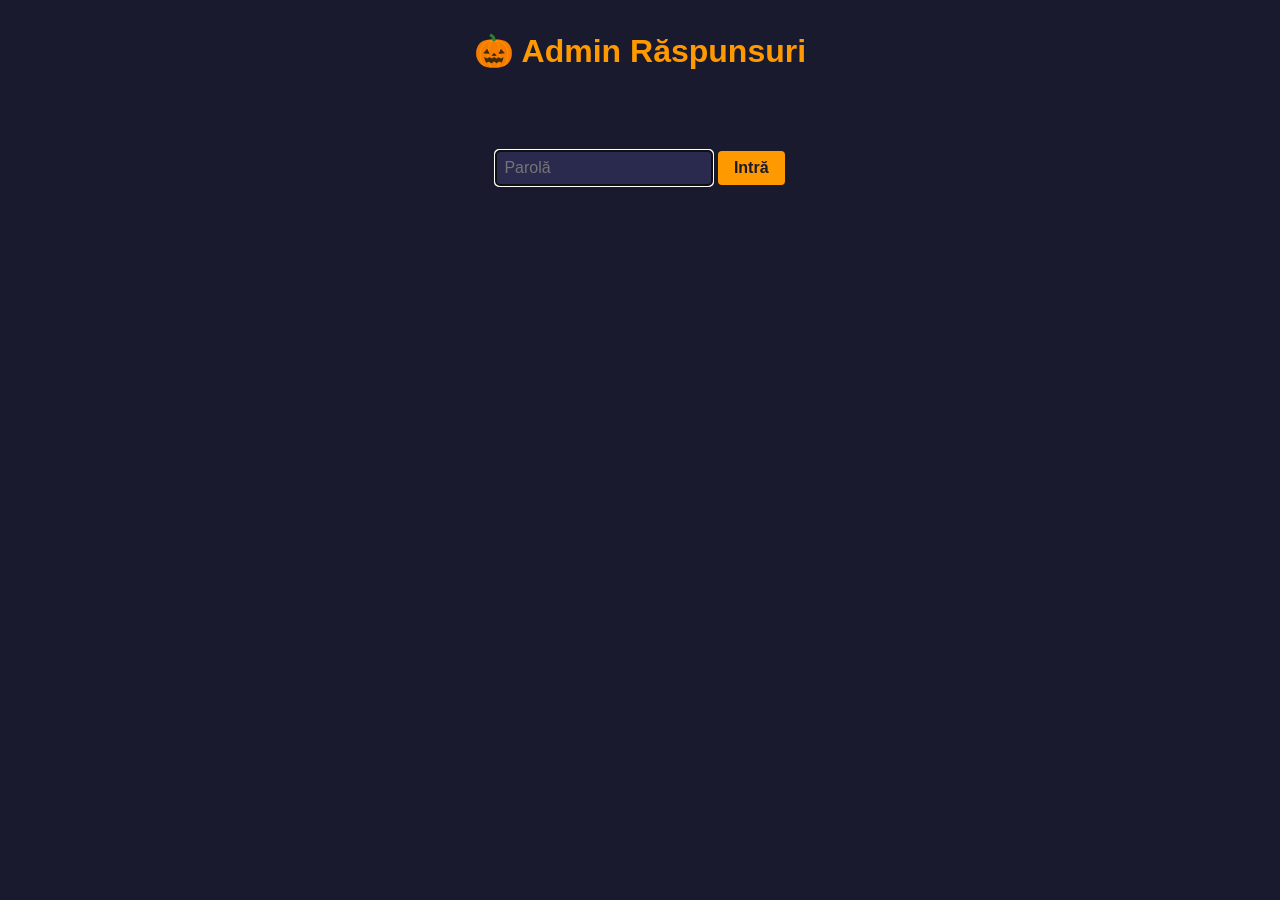
==== admin/index.html @ 21ca93f7 "Invitatie Halloween Party Briana 🎃 Co-Authored-By: Claude Opus 5.5 <noreply@anthropic.com>" ====
<!DOCTYPE html>
<html lang="ro">
<head>
    <meta charset="UTF-8">
    <meta name="viewport" content="width=device-width, initial-scale=1.0">
    <meta name="robots" content="noindex">
    <title>Admin — Ziua Brianei</title>
    <style>
        * { box-sizing: border-box; margin: 0; padding: 0; font-family: -apple-system, BlinkMacSystemFont, 'Segoe UI', Roboto, sans-serif; }
        body { background: #1a1a2e; color: #fff; padding: 2rem 1rem; }
        .container { max-width: 900px; margin: 0 auto; }
        h1 { margin-bottom: 1.5rem; color: #ff9900; text-align: center; }

        #loginBlock { text-align: center; margin-top: 5rem; }
        #loginBlock input { padding: 0.5rem; font-size: 1rem; border-radius: 4px; border: 1px solid #ff9900; background: #2a2a4e; color: white; }
        #loginBlock button { padding: 0.5rem 1rem; font-size: 1rem; border-radius: 4px; border: none; background: #ff9900; color: #1a1a2e; cursor: pointer; font-weight: bold; }
        #loginErr { color: #ef4444; margin-top: 1rem; display: none; }

        #adminBlock { display: none; }

        .stats { display: flex; gap: 0.8rem; margin-bottom: 1rem; flex-wrap: wrap; }
        .stat { flex: 1; min-width: 120px; background: rgba(255,153,0,0.08); border: 1px solid rgba(255,153,0,0.25); border-radius: 8px; padding: 0.8rem; text-align: center; }
        .stat b { display: block; font-size: 1.8rem; color: #ff9900; }
        .stat span { font-size: 0.8rem; opacity: 0.7; }

        .table-wrap { overflow-x: auto; }
        table { width: 100%; border-collapse: collapse; background: rgba(255,255,255,0.05); border-radius: 8px; overflow: hidden; }
        th, td { padding: 0.8rem; text-align: left; border-bottom: 1px solid rgba(255,255,255,0.1); vertical-align: middle; }
        th { background: rgba(0,0,0,0.3); color: #ff9900; white-space: nowrap; }
        td.num { text-align: center; }

        .btn { padding: 0.4rem 0.8rem; border: none; border-radius: 4px; cursor: pointer; font-size: 0.85rem; font-weight: bold; margin: 0.1rem; }
        .btn-edit { background: #3b82f6; color: white; }
        .btn-del { background: #ef4444; color: white; }
        .btn-save { background: #10b981; color: white; }
        .btn-cancel { background: #6b7280; color: white; }

        .edit-mode { padding: 0.3rem; width: 100%; background: #2a2a4e; border: 1px solid #ff9900; color: white; border-radius: 4px; }
        input.edit-mode[type=number] { width: 4rem; }

        #statusMsg { text-align: center; margin-bottom: 1rem; font-weight: bold; min-height: 1.2em; }
    </style>
</head>
<body>

<div class="container">
    <h1>🎃 Admin Răspunsuri</h1>

    <form id="loginBlock">
        <input type="password" id="passInput" placeholder="Parolă" autofocus>
        <button type="submit">Intră</button>
        <p id="loginErr">Parolă incorectă!</p>
    </form>

    <div id="adminBlock">
        <div class="stats">
            <div class="stat"><b id="sFam">0</b><span>Înscrieri „Vin”</span></div>
            <div class="stat"><b id="sAd">0</b><span>Adulți</span></div>
            <div class="stat"><b id="sKid">0</b><span>Copii</span></div>
            <div class="stat"><b id="sTot">0</b><span>Total persoane</span></div>
        </div>
        <div id="statusMsg"></div>
        <div class="table-wrap">
            <table>
                <thead>
                    <tr>
                        <th>Nr.</th>
                        <th>Nume</th>
                        <th>Răspuns</th>
                        <th>Adulți</th>
                        <th>Copii</th>
                        <th>Mesaj</th>
                        <th>Acțiuni</th>
                    </tr>
                </thead>
                <tbody id="tableBody"></tbody>
            </table>
        </div>
    </div>
</div>

<script src="../db.js"></script>
<script>
    let currentData = [];
    let editingIndex = -1;

    document.getElementById('loginBlock').addEventListener('submit', e => {
        e.preventDefault();
        if (document.getElementById('passInput').value === 'briana') {
            document.getElementById('loginBlock').style.display = 'none';
            document.getElementById('adminBlock').style.display = 'block';
            loadData();
        } else {
            document.getElementById('loginErr').style.display = 'block';
        }
    });

    function status(text, color) {
        const m = document.getElementById('statusMsg');
        m.textContent = text;
        m.style.color = color;
    }

    async function loadData() {
        status('Se încarcă...', '#ff9900');
        try {
            currentData = (await loadGuests()).data;
            status('', '');
            renderTable();
        } catch (e) {
            console.error(e);
            status('Eroare la încărcare!', '#ef4444');
        }
    }

    function renderStats() {
        const t = totals(currentData);
        document.getElementById('sFam').textContent = t.families;
        document.getElementById('sAd').textContent = t.adults;
        document.getElementById('sKid').textContent = t.kids;
        document.getElementById('sTot').textContent = t.adults + t.kids;
    }

    function renderTable() {
        renderStats();
        const tbody = document.getElementById('tableBody');
        if (!currentData.length) {
            tbody.innerHTML = '<tr><td colspan="7" style="text-align:center;">Niciun răspuns încă.</td></tr>';
            return;
        }
        tbody.innerHTML = currentData.map((item, i) => {
            if (i === editingIndex) {
                return `<tr>
                    <td>${i + 1}</td>
                    <td><input type="text" id="editName" class="edit-mode" value="${esc(item.name)}"></td>
                    <td>
                        <select id="editResp" class="edit-mode">
                            <option value="yes" ${item.response === 'yes' ? 'selected' : ''}>Vin!</option>
                            <option value="no" ${item.response !== 'yes' ? 'selected' : ''}>Nu pot</option>
                        </select>
                    </td>
                    <td class="num"><input type="number" min="0" max="15" id="editAdults" class="edit-mode" value="${item.adults || 0}"></td>
                    <td class="num"><input type="number" min="0" max="15" id="editKids" class="edit-mode" value="${item.kids || 0}"></td>
                    <td><input type="text" id="editMsg" class="edit-mode" value="${esc(item.message || '')}"></td>
                    <td>
                        <button class="btn btn-save" onclick="saveEdit(${i})">Salvează</button>
                        <button class="btn btn-cancel" onclick="cancelEdit()">Anulează</button>
                    </td>
                </tr>`;
            }
            const yes = item.response === 'yes';
            return `<tr>
                <td>${i + 1}</td>
                <td>${esc(item.name)}</td>
                <td>${yes ? 'Vin! 🎉' : 'Nu pot 😢'}</td>
                <td class="num">${yes ? item.adults || 0 : '—'}</td>
                <td class="num">${yes ? item.kids || 0 : '—'}</td>
                <td>${esc(item.message || '')}</td>
                <td>
                    <button class="btn btn-edit" onclick="startEdit(${i})">Editează</button>
                    <button class="btn btn-del" onclick="deleteItem(${i})">Șterge</button>
                </td>
            </tr>`;
        }).join('');
    }

    function startEdit(i) { editingIndex = i; renderTable(); }
    function cancelEdit() { editingIndex = -1; renderTable(); }

    // Identifică intrarea după nume + oră, ca să nu modificăm alt rând
    // dacă între timp s-a mai înscris cineva.
    const sameEntry = (a, b) => a.name === b.name && a.time === b.time;

    async function saveEdit(i) {
        const name = document.getElementById('editName').value.trim();
        if (!name) return alert('Numele nu poate fi gol!');
        const response = document.getElementById('editResp').value;
        const clamp = v => Math.max(0, Math.min(15, parseInt(v, 10) || 0));
        const patch = {
            name,
            response,
            adults: response === 'yes' ? clamp(document.getElementById('editAdults').value) : 0,
            kids: response === 'yes' ? clamp(document.getElementById('editKids').value) : 0,
            message: document.getElementById('editMsg').value.trim(),
        };
        const original = currentData[i];
        editingIndex = -1;
        await save(list => {
            const idx = list.findIndex(g => sameEntry(g, original));
            if (idx >= 0) Object.assign(list[idx], patch);
        }, 'Admin: editare ' + name);
    }

    async function deleteItem(i) {
        const original = currentData[i];
        if (!confirm(`Ștergi răspunsul lui ${original.name}?`)) return;
        await save(list => {
            const idx = list.findIndex(g => sameEntry(g, original));
            if (idx >= 0) list.splice(idx, 1);
        }, 'Admin: ștergere ' + original.name);
    }

    async function save(change, message) {
        status('Se salvează...', '#ff9900');
        try {
            currentData = await updateGuests(change, message);
            renderTable();
            status('✅ Modificările au fost salvate!', '#10b981');
            setTimeout(() => status('', ''), 3000);
        } catch (err) {
            console.error(err);
            status('❌ Eroare la salvare!', '#ef4444');
            loadData();
        }
    }
</script>

</body>
</html>
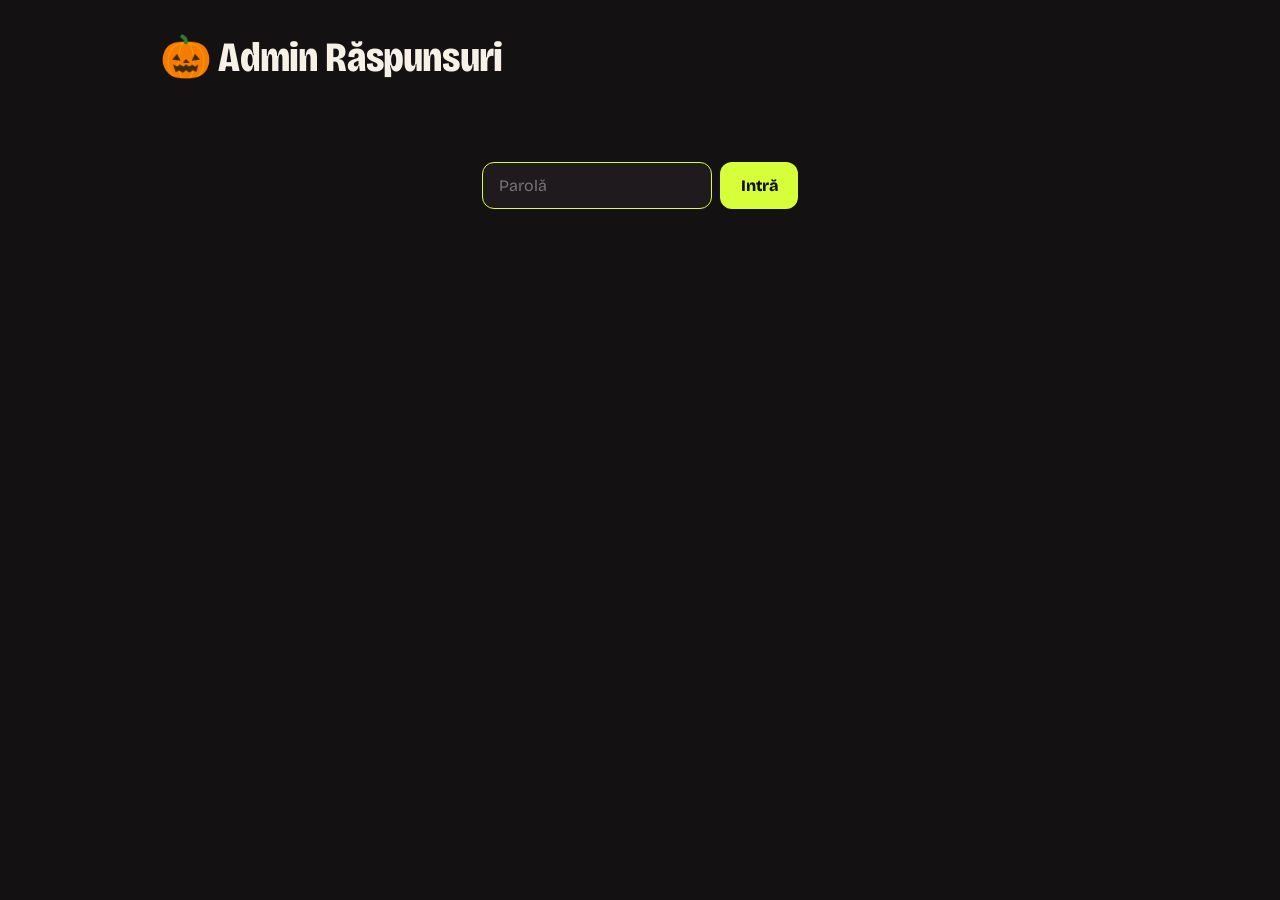
==== commit 5339ffbc: "Site nou de la zero: ușă interactivă, afiș cu numărătoare inversă, confirmare pas cu pas, lista de m" ====
--- a/admin/index.html
+++ b/admin/index.html
@@ -5,40 +5,46 @@
     <meta name="viewport" content="width=device-width, initial-scale=1.0">
     <meta name="robots" content="noindex">
     <title>Admin — Ziua Brianei</title>
+    <link href="https://fonts.googleapis.com/css2?family=Bricolage+Grotesque:opsz,wdth,wght@12..96,75..100,400..800&family=Space+Mono:wght@400;700&display=swap" rel="stylesheet">
     <style>
-        * { box-sizing: border-box; margin: 0; padding: 0; font-family: -apple-system, BlinkMacSystemFont, 'Segoe UI', Roboto, sans-serif; }
-        body { background: #1a1a2e; color: #fff; padding: 2rem 1rem; }
-        .container { max-width: 900px; margin: 0 auto; }
-        h1 { margin-bottom: 1.5rem; color: #ff9900; text-align: center; }
-
-        #loginBlock { text-align: center; margin-top: 5rem; }
-        #loginBlock input { padding: 0.5rem; font-size: 1rem; border-radius: 4px; border: 1px solid #ff9900; background: #2a2a4e; color: white; }
-        #loginBlock button { padding: 0.5rem 1rem; font-size: 1rem; border-radius: 4px; border: none; background: #ff9900; color: #1a1a2e; cursor: pointer; font-weight: bold; }
-        #loginErr { color: #ef4444; margin-top: 1rem; display: none; }
+        * { box-sizing: border-box; margin: 0; padding: 0; }
+        body { background: #141113; color: #f6f0e6; padding: 2rem 1rem; font-family: 'Bricolage Grotesque', system-ui, sans-serif; }
+        .container { max-width: 960px; margin: 0 auto; }
+        h1 { margin-bottom: 1.5rem; font-weight: 800; font-stretch: 80%; font-size: 2.6rem; letter-spacing: -0.02em; }
+
+        #loginBlock { display: flex; gap: 0.5rem; justify-content: center; flex-wrap: wrap; margin-top: 5rem; }
+        #loginBlock input { padding: 0.8rem 1rem; font: inherit; border-radius: 12px; border: 1.5px solid rgba(246,240,230,0.2); background: #1e1a1d; color: #f6f0e6; outline: none; }
+        #loginBlock input:focus { border-color: #d6ff3a; }
+        #loginBlock button { padding: 0.8rem 1.3rem; font: inherit; font-weight: 800; border-radius: 12px; border: none; background: #d6ff3a; color: #141113; cursor: pointer; }
+        #loginErr { width: 100%; text-align: center; color: #ff5b1f; display: none; font-family: 'Space Mono', monospace; font-size: 0.8rem; }
 
         #adminBlock { display: none; }
 
-        .stats { display: flex; gap: 0.8rem; margin-bottom: 1rem; flex-wrap: wrap; }
-        .stat { flex: 1; min-width: 120px; background: rgba(255,153,0,0.08); border: 1px solid rgba(255,153,0,0.25); border-radius: 8px; padding: 0.8rem; text-align: center; }
-        .stat b { display: block; font-size: 1.8rem; color: #ff9900; }
-        .stat span { font-size: 0.8rem; opacity: 0.7; }
+        .stats { display: grid; grid-template-columns: repeat(4, 1fr); margin-bottom: 1rem; border-top: 1px solid rgba(246,240,230,0.14); border-bottom: 1px solid rgba(246,240,230,0.14); }
+        .stat { padding: 0.9rem 0.8rem; }
+        .stat + .stat { border-left: 1px solid rgba(246,240,230,0.14); }
+        .stat b { display: block; font-size: 2.2rem; font-weight: 800; line-height: 1; }
+        .stat:nth-child(1) b { color: #d6ff3a; }
+        .stat:nth-child(4) b { color: #ff5b1f; }
+        .stat span { font-family: 'Space Mono', monospace; font-size: 0.68rem; text-transform: uppercase; letter-spacing: 0.08em; color: rgba(246,240,230,0.55); }
+        @media (max-width: 560px) { .stats { grid-template-columns: 1fr 1fr; } .stat:nth-child(3) { border-left: none; } }
 
         .table-wrap { overflow-x: auto; }
-        table { width: 100%; border-collapse: collapse; background: rgba(255,255,255,0.05); border-radius: 8px; overflow: hidden; }
-        th, td { padding: 0.8rem; text-align: left; border-bottom: 1px solid rgba(255,255,255,0.1); vertical-align: middle; }
-        th { background: rgba(0,0,0,0.3); color: #ff9900; white-space: nowrap; }
-        td.num { text-align: center; }
-
-        .btn { padding: 0.4rem 0.8rem; border: none; border-radius: 4px; cursor: pointer; font-size: 0.85rem; font-weight: bold; margin: 0.1rem; }
-        .btn-edit { background: #3b82f6; color: white; }
-        .btn-del { background: #ef4444; color: white; }
-        .btn-save { background: #10b981; color: white; }
-        .btn-cancel { background: #6b7280; color: white; }
-
-        .edit-mode { padding: 0.3rem; width: 100%; background: #2a2a4e; border: 1px solid #ff9900; color: white; border-radius: 4px; }
+        table { width: 100%; border-collapse: collapse; }
+        th, td { padding: 0.8rem 0.6rem; text-align: left; border-bottom: 1px solid rgba(246,240,230,0.1); vertical-align: middle; }
+        th { font-family: 'Space Mono', monospace; font-size: 0.68rem; font-weight: 400; text-transform: uppercase; letter-spacing: 0.08em; color: rgba(246,240,230,0.55); white-space: nowrap; }
+        td.num { text-align: center; font-weight: 700; }
+
+        .btn { padding: 0.45rem 0.8rem; border: none; border-radius: 8px; cursor: pointer; font: inherit; font-size: 0.85rem; font-weight: 700; margin: 0.1rem; }
+        .btn-edit { background: #2a2528; color: #f6f0e6; }
+        .btn-del { background: transparent; color: #ff5b1f; border: 1px solid rgba(255,91,31,0.4); }
+        .btn-save { background: #d6ff3a; color: #141113; }
+        .btn-cancel { background: #2a2528; color: #f6f0e6; }
+
+        .edit-mode { padding: 0.4rem; width: 100%; background: #1e1a1d; border: 1.5px solid #d6ff3a; color: #f6f0e6; border-radius: 8px; font: inherit; }
         input.edit-mode[type=number] { width: 4rem; }
 
-        #statusMsg { text-align: center; margin-bottom: 1rem; font-weight: bold; min-height: 1.2em; }
+        #statusMsg { text-align: center; margin-bottom: 1rem; font-family: 'Space Mono', monospace; font-size: 0.8rem; min-height: 1.2em; }
     </style>
 </head>
 <body>
@@ -102,14 +108,14 @@
     }
 
     async function loadData() {
-        status('Se încarcă...', '#ff9900');
+        status('Se încarcă...', '#d6ff3a');
         try {
             currentData = (await loadGuests()).data;
             status('', '');
             renderTable();
         } catch (e) {
             console.error(e);
-            status('Eroare la încărcare!', '#ef4444');
+            status('Eroare la încărcare!', '#ff5b1f');
         }
     }
 
@@ -132,16 +138,16 @@
             if (i === editingIndex) {
                 return `<tr>
                     <td>${i + 1}</td>
-                    <td><input type="text" id="editName" class="edit-mode" value="${esc(item.name)}"></td>
+                    <td><input type="text" id="editName" class="edit-mode" maxlength="60" value="${esc(item.name)}"></td>
                     <td>
                         <select id="editResp" class="edit-mode">
                             <option value="yes" ${item.response === 'yes' ? 'selected' : ''}>Vin!</option>
                             <option value="no" ${item.response !== 'yes' ? 'selected' : ''}>Nu pot</option>
                         </select>
                     </td>
-                    <td class="num"><input type="number" min="0" max="15" id="editAdults" class="edit-mode" value="${item.adults || 0}"></td>
+                    <td class="num"><input type="number" min="1" max="15" id="editAdults" class="edit-mode" value="${item.adults || 0}"></td>
                     <td class="num"><input type="number" min="0" max="15" id="editKids" class="edit-mode" value="${item.kids || 0}"></td>
-                    <td><input type="text" id="editMsg" class="edit-mode" value="${esc(item.message || '')}"></td>
+                    <td><input type="text" id="editMsg" class="edit-mode" maxlength="300" value="${esc(item.message || '')}"></td>
                     <td>
                         <button class="btn btn-save" onclick="saveEdit(${i})">Salvează</button>
                         <button class="btn btn-cancel" onclick="cancelEdit()">Anulează</button>
@@ -172,16 +178,16 @@
     const sameEntry = (a, b) => a.name === b.name && a.time === b.time;
 
     async function saveEdit(i) {
-        const name = document.getElementById('editName').value.trim();
+        const name = document.getElementById('editName').value.trim().slice(0, MAX_NAME);
         if (!name) return alert('Numele nu poate fi gol!');
         const response = document.getElementById('editResp').value;
         const clamp = v => Math.max(0, Math.min(15, parseInt(v, 10) || 0));
         const patch = {
             name,
             response,
-            adults: response === 'yes' ? clamp(document.getElementById('editAdults').value) : 0,
+            adults: response === 'yes' ? Math.max(1, clamp(document.getElementById('editAdults').value)) : 0,
             kids: response === 'yes' ? clamp(document.getElementById('editKids').value) : 0,
-            message: document.getElementById('editMsg').value.trim(),
+            message: document.getElementById('editMsg').value.trim().slice(0, MAX_MSG),
         };
         const original = currentData[i];
         editingIndex = -1;
@@ -201,15 +207,15 @@
     }
 
     async function save(change, message) {
-        status('Se salvează...', '#ff9900');
+        status('Se salvează...', '#d6ff3a');
         try {
             currentData = await updateGuests(change, message);
             renderTable();
-            status('✅ Modificările au fost salvate!', '#10b981');
+            status('✅ Modificările au fost salvate!', '#d6ff3a');
             setTimeout(() => status('', ''), 3000);
         } catch (err) {
             console.error(err);
-            status('❌ Eroare la salvare!', '#ef4444');
+            status('❌ Eroare la salvare!', '#ff5b1f');
             loadData();
         }
     }
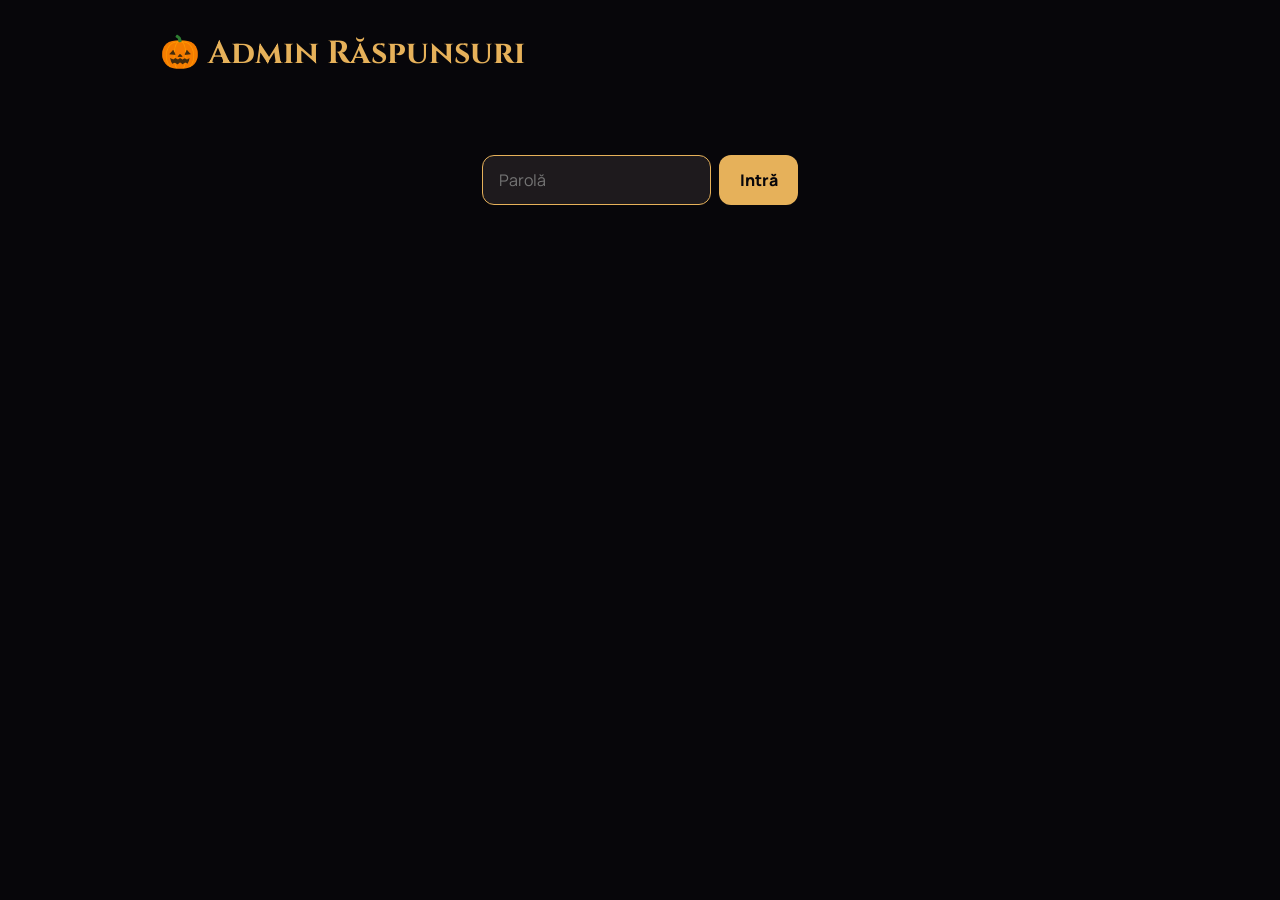
==== commit ed593120: "Design premium de Halloween: fundal cu castel, ceață, scântei și lilieci, auriu și serif Co-Authored" ====
--- a/admin/index.html
+++ b/admin/index.html
@@ -5,18 +5,18 @@
     <meta name="viewport" content="width=device-width, initial-scale=1.0">
     <meta name="robots" content="noindex">
     <title>Admin — Ziua Brianei</title>
-    <link href="https://fonts.googleapis.com/css2?family=Bricolage+Grotesque:opsz,wdth,wght@12..96,75..100,400..800&family=Space+Mono:wght@400;700&display=swap" rel="stylesheet">
+    <link href="https://fonts.googleapis.com/css2?family=Cinzel:wght@700&family=Manrope:wght@400;600;700;800&display=swap" rel="stylesheet">
     <style>
         * { box-sizing: border-box; margin: 0; padding: 0; }
-        body { background: #141113; color: #f6f0e6; padding: 2rem 1rem; font-family: 'Bricolage Grotesque', system-ui, sans-serif; }
+        body { background: #07060a; color: #f6f0e6; padding: 2rem 1rem; font-family: 'Manrope', system-ui, sans-serif; }
         .container { max-width: 960px; margin: 0 auto; }
-        h1 { margin-bottom: 1.5rem; font-weight: 800; font-stretch: 80%; font-size: 2.6rem; letter-spacing: -0.02em; }
+        h1 { margin-bottom: 1.5rem; font-family: 'Cinzel', serif; font-weight: 700; font-size: 2rem; color: #e6b15a; }
 
         #loginBlock { display: flex; gap: 0.5rem; justify-content: center; flex-wrap: wrap; margin-top: 5rem; }
         #loginBlock input { padding: 0.8rem 1rem; font: inherit; border-radius: 12px; border: 1.5px solid rgba(246,240,230,0.2); background: #1e1a1d; color: #f6f0e6; outline: none; }
-        #loginBlock input:focus { border-color: #d6ff3a; }
-        #loginBlock button { padding: 0.8rem 1.3rem; font: inherit; font-weight: 800; border-radius: 12px; border: none; background: #d6ff3a; color: #141113; cursor: pointer; }
-        #loginErr { width: 100%; text-align: center; color: #ff5b1f; display: none; font-family: 'Space Mono', monospace; font-size: 0.8rem; }
+        #loginBlock input:focus { border-color: #e6b15a; }
+        #loginBlock button { padding: 0.8rem 1.3rem; font: inherit; font-weight: 800; border-radius: 12px; border: none; background: #e6b15a; color: #07060a; cursor: pointer; }
+        #loginErr { width: 100%; text-align: center; color: #e8641c; display: none; font-family: 'Manrope', sans-serif; font-size: 0.8rem; }
 
         #adminBlock { display: none; }
 
@@ -24,27 +24,27 @@
         .stat { padding: 0.9rem 0.8rem; }
         .stat + .stat { border-left: 1px solid rgba(246,240,230,0.14); }
         .stat b { display: block; font-size: 2.2rem; font-weight: 800; line-height: 1; }
-        .stat:nth-child(1) b { color: #d6ff3a; }
-        .stat:nth-child(4) b { color: #ff5b1f; }
-        .stat span { font-family: 'Space Mono', monospace; font-size: 0.68rem; text-transform: uppercase; letter-spacing: 0.08em; color: rgba(246,240,230,0.55); }
+        .stat:nth-child(1) b { color: #e6b15a; }
+        .stat:nth-child(4) b { color: #e8641c; }
+        .stat span { font-family: 'Manrope', sans-serif; font-size: 0.68rem; text-transform: uppercase; letter-spacing: 0.08em; color: rgba(246,240,230,0.55); }
         @media (max-width: 560px) { .stats { grid-template-columns: 1fr 1fr; } .stat:nth-child(3) { border-left: none; } }
 
         .table-wrap { overflow-x: auto; }
         table { width: 100%; border-collapse: collapse; }
         th, td { padding: 0.8rem 0.6rem; text-align: left; border-bottom: 1px solid rgba(246,240,230,0.1); vertical-align: middle; }
-        th { font-family: 'Space Mono', monospace; font-size: 0.68rem; font-weight: 400; text-transform: uppercase; letter-spacing: 0.08em; color: rgba(246,240,230,0.55); white-space: nowrap; }
+        th { font-family: 'Manrope', sans-serif; font-size: 0.68rem; font-weight: 400; text-transform: uppercase; letter-spacing: 0.08em; color: rgba(246,240,230,0.55); white-space: nowrap; }
         td.num { text-align: center; font-weight: 700; }
 
         .btn { padding: 0.45rem 0.8rem; border: none; border-radius: 8px; cursor: pointer; font: inherit; font-size: 0.85rem; font-weight: 700; margin: 0.1rem; }
         .btn-edit { background: #2a2528; color: #f6f0e6; }
-        .btn-del { background: transparent; color: #ff5b1f; border: 1px solid rgba(255,91,31,0.4); }
-        .btn-save { background: #d6ff3a; color: #141113; }
+        .btn-del { background: transparent; color: #e8641c; border: 1px solid rgba(255,91,31,0.4); }
+        .btn-save { background: #e6b15a; color: #07060a; }
         .btn-cancel { background: #2a2528; color: #f6f0e6; }
 
-        .edit-mode { padding: 0.4rem; width: 100%; background: #1e1a1d; border: 1.5px solid #d6ff3a; color: #f6f0e6; border-radius: 8px; font: inherit; }
+        .edit-mode { padding: 0.4rem; width: 100%; background: #1e1a1d; border: 1.5px solid #e6b15a; color: #f6f0e6; border-radius: 8px; font: inherit; }
         input.edit-mode[type=number] { width: 4rem; }
 
-        #statusMsg { text-align: center; margin-bottom: 1rem; font-family: 'Space Mono', monospace; font-size: 0.8rem; min-height: 1.2em; }
+        #statusMsg { text-align: center; margin-bottom: 1rem; font-family: 'Manrope', sans-serif; font-size: 0.8rem; min-height: 1.2em; }
     </style>
 </head>
 <body>
@@ -108,14 +108,14 @@
     }
 
     async function loadData() {
-        status('Se încarcă...', '#d6ff3a');
+        status('Se încarcă...', '#e6b15a');
         try {
             currentData = (await loadGuests()).data;
             status('', '');
             renderTable();
         } catch (e) {
             console.error(e);
-            status('Eroare la încărcare!', '#ff5b1f');
+            status('Eroare la încărcare!', '#e8641c');
         }
     }
 
@@ -207,15 +207,15 @@
     }
 
     async function save(change, message) {
-        status('Se salvează...', '#d6ff3a');
+        status('Se salvează...', '#e6b15a');
         try {
             currentData = await updateGuests(change, message);
             renderTable();
-            status('✅ Modificările au fost salvate!', '#d6ff3a');
+            status('✅ Modificările au fost salvate!', '#e6b15a');
             setTimeout(() => status('', ''), 3000);
         } catch (err) {
             console.error(err);
-            status('❌ Eroare la salvare!', '#ff5b1f');
+            status('❌ Eroare la salvare!', '#e8641c');
             loadData();
         }
     }
